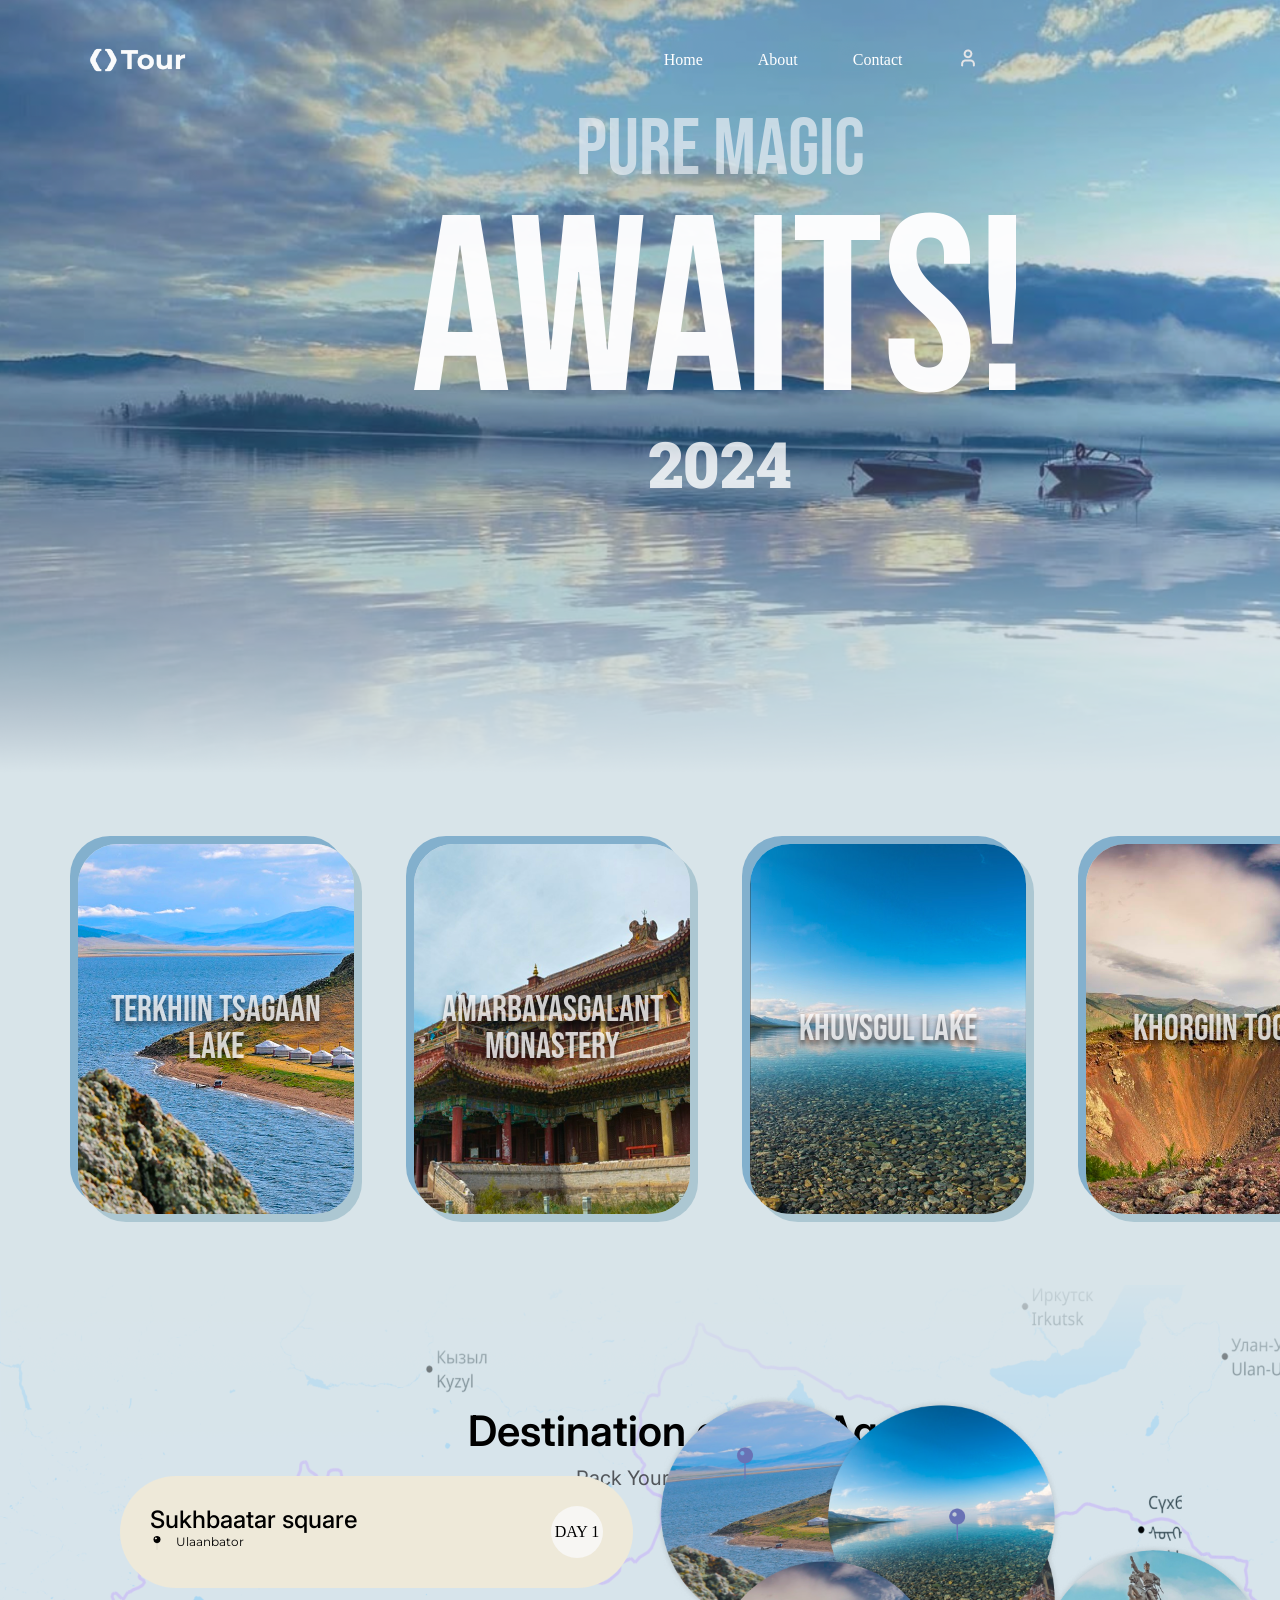
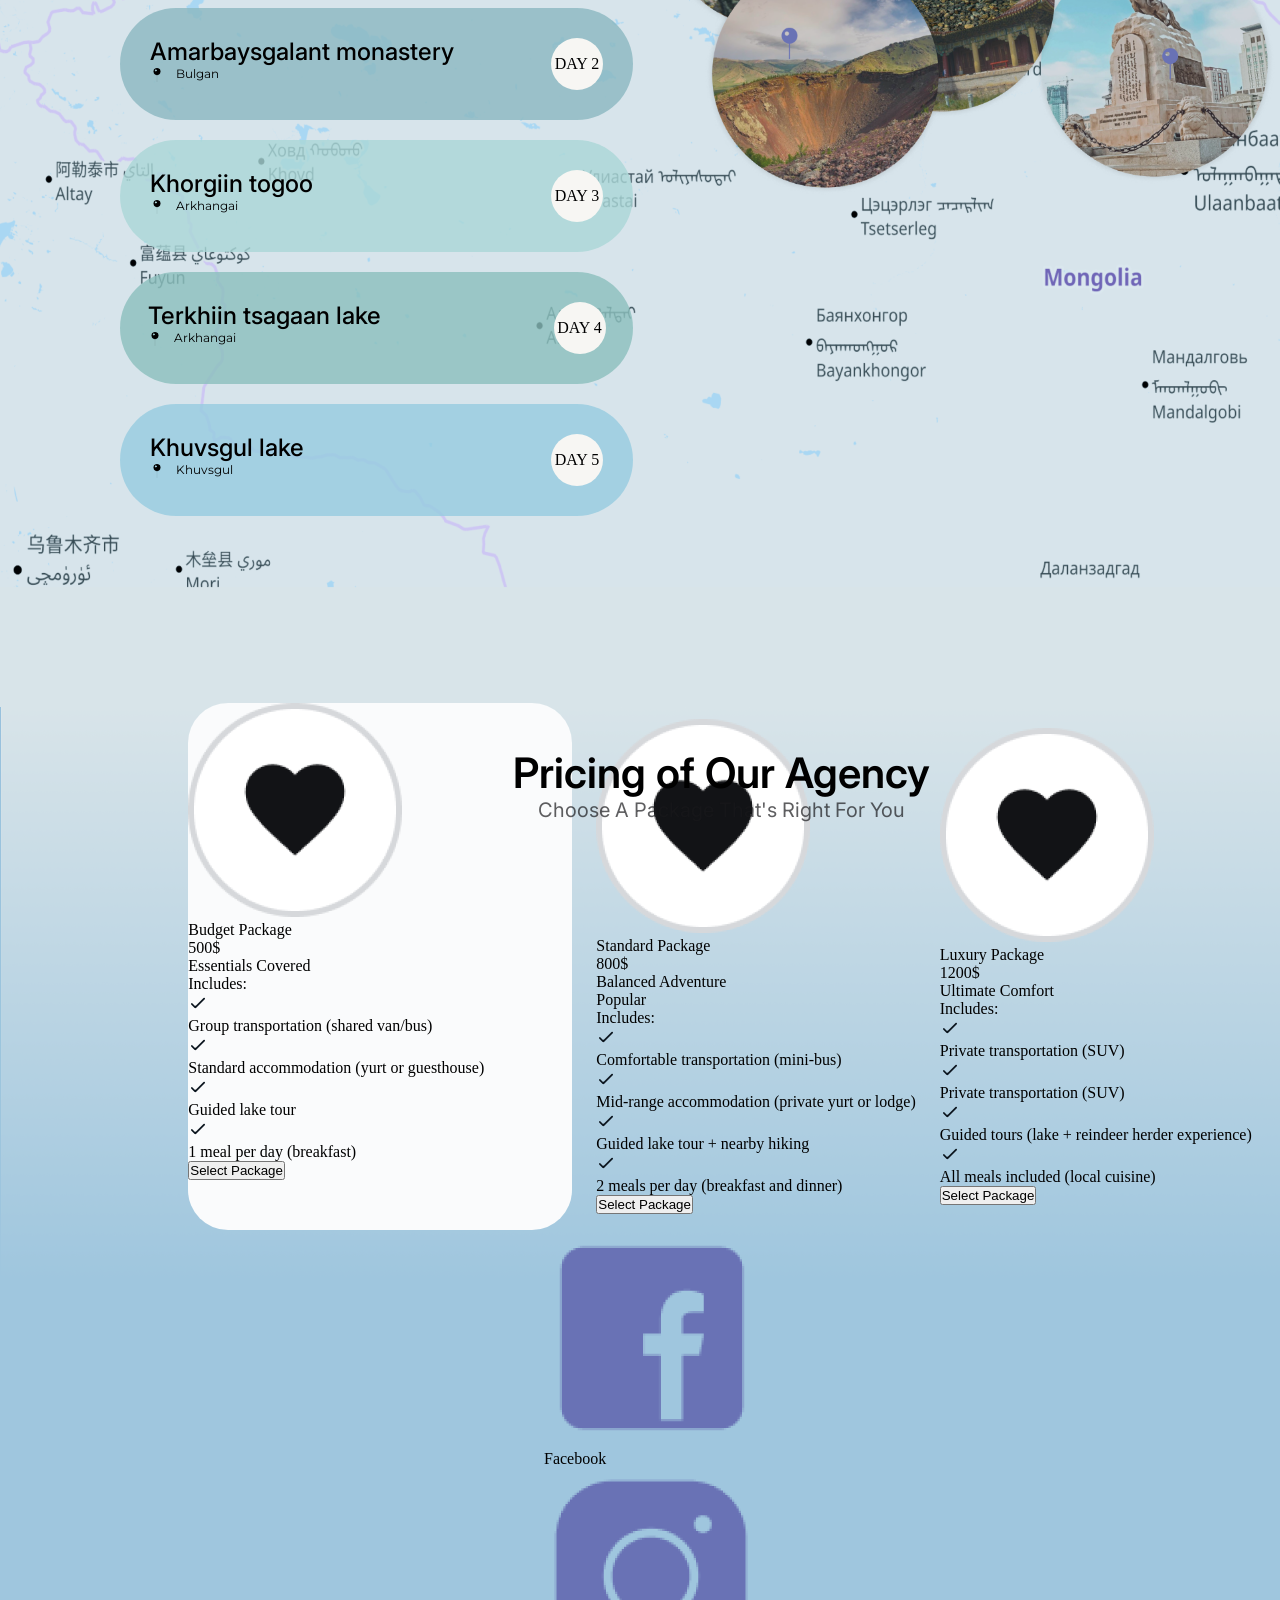
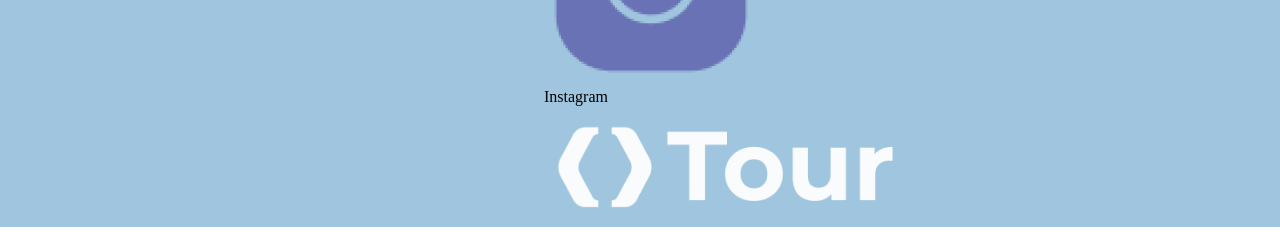
==== index.html @ d8bf77f9 "last" ====
<!doctype html>
<html lang="en">
  <head>
    <meta charset="UTF-8" />
    <meta name="viewport" content="width=device-width, initial-scale=1.0" />
    <title>Pinetour</title>
    <link rel="stylesheet" href="./pinetour.css" />
    <link rel="preconnect" href="https://fonts.googleapis.com">
<link rel="preconnect" href="https://fonts.gstatic.com" crossorigin>
<link href="https://fonts.googleapis.com/css2?family=Bebas+Neue&display=swap" rel="stylesheet">
<link rel="preconnect" href="https://fonts.googleapis.com">
<link rel="preconnect" href="https://fonts.gstatic.com" crossorigin>
<link href="https://fonts.googleapis.com/css2?family=Hanuman:wght@100..900&display=swap" rel="stylesheet">
<link rel="preconnect" href="https://fonts.googleapis.com">
<link rel="preconnect" href="https://fonts.gstatic.com" crossorigin>
<link href="https://fonts.googleapis.com/css2?family=Inter:ital,opsz,wght@0,14..32,100..900;1,14..32,100..900&display=swap" rel="stylesheet">
<link rel="preconnect" href="https://fonts.googleapis.com">
<link rel="preconnect" href="https://fonts.gstatic.com" crossorigin>
<link href="https://fonts.googleapis.com/css2?family=Montserrat:ital,wght@0,100..900;1,100..900&display=swap" rel="stylesheet">
  </head>
  <body>
    <div class="nuur">
      <div class="box">
        <img class="hero-image" src="./logo 1 (1).png"/>
        <div class="menu">
          <p>Home</p>
          <p>About</p>
          <p>Contact</p>
          <p><img src="./user.png" alt="Menu" /></p>
        </div>
        <div class="en">EN </div>
      </div>
      <div class="text">
        <h1 class="magic">PURE MAGIC</h1>
        <h1 class="awaits">AWAITS!</h1>
        <h1 class="year">2024</h1>
      </div>
    </div>
    <section>
    <div class="Location">
      <div class="gazruud">
       <div class="terkh">
        <div class="baijii">TERKHIIN TSAGAAN<br>LAKE</div>
        <div class="har"></div>
       </div>
       <div class="amar">
        <div class="baijii">AMARBAYASGALANT<br>MONASTERY</div>
        <div class="har"></div>
       </div>
       <div class="khuvsgul">
        <div class="baijii">KHUVSGUL LAKE</div>
        <div class="har"></div>
       </div>
       <div class="khorgo">
        <div class="baijii">KHORGIIN TOGOO</div>
        <div class="har"></div>
       </div>
      </div>
    </div>
    </section>
    <section>
      <div class="destination">
        <div class="ug">
          <p class="tom">Destination of Our Agency</p>
          <p class="pack">Pack Your Bags And Get Ready</p>
        </div>
        <div class="buun">
        <div class="days">
          <div class="neg">
            <div class="bair">
              <p class="nern">Sukhbaatar square</p>
              <div class="dood">
                <img class="point" src="./Icon Container 2.png">
                <p class="p">Ulaanbator</p>
              </div>
            </div>
            <div class="udruud">DAY 1</div>
          </div>
          <div class="hoyrr">
            <div class="bair2">
              <p class="nern">Amarbaysgalant monastery</p>
              <div class="dood">
                <img class="point" src="./Icon Container 2.png">
                <p class="p">Bulgan</p>
              </div>
            </div>
            <div class="udruud">DAY 2</div>
          </div>   
          <div class="gurav">
          <div class="bair3">
            <p class="nern">Khorgiin togoo</p>
            <div class="dood">
              <img class="point" src="./Icon Container 2.png">
              <p class="p">Arkhangai</p>
          </div>
          </div>   
          <div class="udruud">DAY 3</div>
         </div>
         <div class="duruv">
          <div class="bair4">
            <p class="nern">Terkhiin tsagaan lake</p>
            <div class="dood">
              <img class="point" src="./Icon Container 2.png">
              <p class="p">Arkhangai</p>
          </div>
          </div>  
          <div class="udruud">DAY 4</div>
         </div>
          <div class="tav">
            <div class="bair5">
              <p class="nern">Khuvsgul lake</p>
              <div class="dood">
                <img class="point" src="./Icon Container 2.png">
                <p class="p">Khuvsgul</p>
              </div>
            </div>
            <div class="udruud">DAY 5</div>
          </div>
        </div>
        <div class="jijken">
          <img class="sukhee" src="./Frame 176.png">
          <img class="gandan" src="./Frame 177.png">
          <img class="togoo" src="./11111.png">
          <img class="tsagaan" src="./Frame 178.png">
          <img class="khuvs" src="./Frame 179.png">
        </div>
      </div>
        </div>
        </div>
    </section>
    <section>
      <div class="footer">
        <div class="pricing">
          <p class="tom">Pricing of Our Agency</p>
          <p class="pack">Choose A Package That's Right For You</p>
        </div>
        <div class="yms">
          <div class="negdh">
            <div class="deedtal">
              <img class="zurh" src="./IconButton 1.png">
              <div class="budget">Budget Package</div>
            </div>
            <div class="doodtal">
              <div class="unebox">
                <div class="dollar">
                  <div class="too">500$</div>
                  <div class="ess">Essentials Covered</div>
                </div>
                <div class="include">
                  <div class="header">Includes:</div>
                  <div class="item1">
                    <img class="check" src="./check.png">
                    <div class="ug1">Group transportation (shared van/bus)</div>
                  </div>
                  <div class="item2">
                    <img class="check" src="./check.png">
                    <div class="ug2">Standard accommodation (yurt or guesthouse)</div>
                  </div>
                  <div class="item1">
                    <img class="check" src="./check.png">
                    <div class="ug3">Guided lake tour</div>
                  </div>
                  <div class="item1">
                    <img class="check" src="./check.png">
                    <div class="ug4">1 meal per day (breakfast)</div>
                  </div>
                </div>
              </div>
              <button class="select">Select Package</button>
            </div>
          </div>
          <div class="hoyrdh">
            <div class="deedtal">
              <img class="zurh" src="./IconButton 1.png">
              <div class="budget">Standard Package</div>
            </div>
              <div class="doodtal">
              <div class="unebox">
                <div class="dollar">
                  <div class="too2">800$</div>
                  <div class="pop">
                  <div class="ess">Balanced Adventure</div>
                  <div class="popular">Popular</div>
                  </div>
                </div>
                <div class="include">
                  <div class="header">Includes:</div>
                  <div class="item1">
                    <img class="check" src="./check.png">
                    <div class="ug1">Comfortable transportation (mini-bus)</div>
                  </div>
                  <div class="item2">
                    <img class="check" src="./check.png">
                    <div class="ug2">Mid-range accommodation (private yurt or lodge)</div>
                  </div>
                  <div class="item1">
                    <img class="check" src="./check.png">
                    <div class="ug3">Guided lake tour + nearby hiking</div>
                  </div>
                  <div class="item1">
                    <img class="check" src="./check.png">
                    <div class="ug4">2 meals per day (breakfast and dinner)</div>
                  </div>
                </div>
              </div>
              <button class="select">Select Package</button>
              </div>
             </div>
          <div class="gurvdh">
              <div class="deedtal">
              <img class="zurh" src="./IconButton 1.png">
              <div class="budget">Luxury Package</div>
            </div>
            <div class="doodtal">
              <div class="unebox">
                <div class="dollar">
                  <div class="too2">1200$</div>
                  <div class="ess">Ultimate Comfort</div>
                </div>
                <div class="include">
                  <div class="header">Includes:</div>
                  <div class="item1">
                    <img class="check" src="./check.png">
                    <div class="ug1">Private transportation (SUV)</div>
                  </div>
                  <div class="item1">
                    <img class="check" src="./check.png">
                    <div class="ug2">Private transportation (SUV)</div>
                  </div>
                  <div class="item2">
                    <img class="check" src="./check.png">
                    <div class="ug3">Guided tours (lake + reindeer herder experience)</div>
                  </div>
                  <div class="item1">
                    <img class="check" src="./check.png">
                    <div class="ug4">All meals included (local cuisine)</div>
                  </div>
                </div>
              </div>
              <button class="select">Select Package</button>
            </div>
          </div>
        </div>
        <div class="footers">
          <div class="foothead">
          <div class="logonuud">
          <div class="fb">
            <img class="fblogo" src="./Facebook Icon.png">
            <div class="facebook">Facebook</div>
          </div>
          <div class="ig">
            <img class="iglogo" src="./Instagram Icon.png">
            <div class="instagram">Instagram</div>
          </div>
          </div>
          <img class="pine" src="./logo 1.png">
          </div>
        </div>
      </div>
    </section>
  </body>
</html>
---- pinetour.css ----
*{
    padding: 0;
    margin: 0;
}

.nuur {
background-image: url("./HeroImage.png") ;
width: 1440px;
height: 773px;
padding: 10px;
background-size: cover;
background-position: center;
background-repeat: no-repeat;
box-sizing: border-box;
}
.box {
height: 100px;
display: flex;
align-items: center;
flex-direction: row;
justify-content: space-between;

}
.en {
width: 50px;
height: 50px;
background-color: rgb(255, 255, 255);
border-radius: 50%;
display: flex;
justify-content: center;
align-items: center;
}
.menu {
    display: flex;
    align-items: center;
    gap: 55px;
    color: white;
}
.hero-image {
    width: 100px;
    height: 34px;
    padding: 2cm;
}
.text {
    display: flex;
    flex-direction: column;
    align-items: center;
    justify-content: center;
  
}
.magic {
    width: 618px;
    height: 80px;
    color: #E8EDF2B8;
    font-size: 80px;
    font-weight: 400;
    font-family: "Bebas Neue", sans-serif;
    line-height: 100%;
    display: flex;
    align-items: center;
    justify-content: center;
}
.awaits {
    width: 618px;
    height: 250px;
    color: #FDFDFEFA;
    font-size: 250px;
    font-weight: 400;
    font-family: "Bebas Neue", sans-serif;
    line-height: 100%;
    display: flex;
    align-items: center;
    justify-content: center;
}
.year {
    width: 144px;
    height: 64px;
    color: #FFFFFFCC;
    font-size: 64px;
    font-weight: 900;
    line-height: 100%;
    display: flex;
    align-items: center;
    justify-content: center;
    font-family: "Hanuman", serif;
}
.Location {
    background-image: url(./Location\ image.png);
    background-size: cover;
    background-position: center;
    background-repeat: no-repeat;
    width: 1440px;
    height: 512px;
    display: flex;
    align-items: center;
    justify-content: space-between;
    justify-content: center;
    flex-direction: row;
    align-items: center;
    box-sizing: border-box;
    padding: 0px 100px ;
}
.gazruud {
    display: flex;
    align-items: center;
    justify-content: space-between;
    flex-direction: row;
    align-items: center;
    gap: 60px;
}
.terkh {
background-image: url(./1.png);
background-size: cover;
background-position: center;
background-repeat: no-repeat;
width: 276px;
height: 370px;
color: #FDFDFECC;
font-size: 37px;
font-family: "Bebas Neue", sans-serif;
font-weight: 400;
line-height: 100%;
display: flex;
align-items: center;
justify-content: center;
text-align: center;
border-radius: 40px;
box-shadow: 8px 8px 0px rgba(41, 114, 139, 0.25), -8px -8px 0px rgba(31, 114, 170, 0.46);
text-shadow: 0px 4px 4.9px rgba(0, 0, 0, 0.65)
}

.amar {
    background-image: url(./2.png);
    background-size: cover;
    background-position: center;
    background-repeat: no-repeat;
    width: 276px;
    height: 370px;
    color: #FDFDFECC;
    font-size: 37px;
    font-family: "Bebas Neue", sans-serif;
    font-weight: 400;
    line-height: 100%;
    display: flex;
    align-items: center;
    justify-content: center;
    text-align: center;
    border-radius: 40px;
    box-shadow: 8px 8px 0px rgba(41, 114, 139, 0.25), -8px -8px 0px rgba(31, 114, 170, 0.46);
    text-shadow: 0px 4px 4.9px rgba(0, 0, 0, 0.65)
}
.khuvsgul {
    background-image: url(./3.png);
    background-size: cover;
    background-position: center;
    background-repeat: no-repeat;
    width: 276px;
    height: 370px;
    color: #FDFDFECC;
    font-size: 37px;
    font-family: "Bebas Neue", sans-serif;
    font-weight: 400;
    line-height: 100%;
    display: flex;
    align-items: center;
    justify-content: center;
    text-align: center;
    border-radius: 40px;
    box-shadow: 8px 8px 0px rgba(41, 114, 139, 0.25), -8px -8px 0px rgba(31, 114, 170, 0.46);
    text-shadow: 0px 4px 4.9px rgba(0, 0, 0, 0.65)
}
.khorgo {
    background-image: url(./4.png);
    background-size: cover;
    background-position: center;
    background-repeat: no-repeat;
    width: 276px;
    height: 370px;
    color: #FDFDFECC;
    font-size: 37px;
    font-family: "Bebas Neue", sans-serif;
    font-weight: 400;
    line-height: 100%;
    display: flex;
    align-items: center;
    justify-content: center;
    text-align: center;
    border-radius: 40px;
    box-shadow: 8px 8px 0px rgba(41, 114, 139, 0.25), -8px -8px 0px rgba(31, 114, 170, 0.46);
    text-shadow: 0px 4px 4.9px rgba(0, 0, 0, 0.65)
}

.destination {
    background-image: url(./Roadmap\ image.png);
    width: 1440px;
    height: 1022px;
    background-size: cover;
    background-position: center;
    background-repeat: no-repeat;
    display: flex;
    flex-direction: column;
    gap: 59px;
    justify-content: center;
    align-items: center;
    position: relative;
}
.ug {
    width: 1440px;
    height: 85px;
    position: absolute;
    top: 120px;
    left: -1px;
    gap: 10px;
    display: flex;
    flex-direction: column;
    justify-content: center;
    align-items: center;
}
.tom {
    width: 1442px;
    height: 51px;
    font-size: 42px;
    line-height: 100%;
    font-family: "Inter", sans-serif;
    display: flex;
    flex-direction: column;
    align-items: center;
    justify-content: center;
    font-weight: 600;
}
.pack {
    width: 1442px;
    height: 24px;
    color: #18181BB2;
    font-size: 20px;
    line-height: 100%;
    font-family: "Inter", sans-serif;
    display: flex;
    flex-direction: column;
    align-items: center;
    justify-content: center;
}
.buun {
    width: 1200px;
    height: 640px;
    display: flex;
    gap: 40px;
    flex-direction: row;
    position: relative;
    top: 0px;
    justify-content: center;
}
.days {
    width: 513px;
    height: 640px;
    display: flex;
    flex-direction: column;
    align-items: center;
    justify-content: center;
    gap: 20px;
}
.neg {
    width: 513px;
    height: 112px;
    border-radius: 120px;
    background-color: #EEE9D9;
    display: flex;
    flex-direction: row;
    gap: 184px;
    align-items: center;
    justify-content: center;
}
.bair {
   width: 217px;
   height: 48px;
   display: flex;
   flex-direction: column;
   gap: 4px;
}
.dood {
    width: 94px;
    height: 15px;
    display: flex;
    gap: 12px;
    display: flex;
    justify-content: center;
    align-content: center;
}
.point {
    width: 14px;
    height: 14px;
    border-radius: 50%;
}
.udruud {
    width: 52px;
    height: 52px;
    border-radius: 50%;
    background-color: #F7F6F3;
    display: flex;
    justify-content: center;
    align-items: center;
}
.bair2 {
    width: 316px;
    height: 48px;
    display: flex;
    flex-direction: column;
    gap: 4px;
}
.hoyrr {
    width: 513px;
    height: 112px;
    border-radius: 120px;
    background-color: #8BB8C1CC;
    display: flex;
    flex-direction: row;
    gap: 85px;
    align-items: center;
    justify-content: center;
}
.bair3 {
    width: 169px;
    height: 48px;
    display: flex;
    flex-direction: column;
    gap: 4px;
}
.gurav {
    width: 513px;
    height: 112px;
    border-radius: 120px;
    background-color: #AAD8D7CC;
    display: flex;
    flex-direction: row;
    gap: 232px;
    align-items: center;
    justify-content: center;
}
.duruv {
    width: 513px;
    height: 112px;
    border-radius: 120px;
    background-color: #8BC0BDCC;
    display: flex;
    flex-direction: row;
    gap: 158px;
    align-items: center;
    justify-content: center;
}
.bair4 {
    width: 248px;
    height: 48px;
    display: flex;
    flex-direction: column;
    gap: 4px;
}
.tav {
    width: 513px;
    height: 112px;
    border-radius: 120px;
    background-color: #97CCE0CC;
    display: flex;
    flex-direction: row;
    gap: 241px;
    align-items: center;
    justify-content: center;
}
.bair5 {
    width: 160px;
    height: 48px;
    display: flex;
    flex-direction: column;
    gap: 4px;
}
.jijken {
    width: 647px;
    height: 640px;
    border-radius: 30px;
    flex-shrink: 0;
    position: relative;
}
.nern {
    font-family: "Inter", sans-serif;
    font-size: 24px;
    font-weight: 500;
    line-height: 100%;
}   
.p {
    font-family: "Montserrat", sans-serif;
    width: 68px;
    height: 15px;
    font-size: 12px;
    font-weight: 400;
    line-height: 100%;
}
.sukhee {
    width: 245.34106990927424px;
    height: 245px;
    position: absolute; z-index: 1;
    top: 65px;
    left: 359px;
    motion-rotation: 5 deg;
}
.gandan {
    width: 245.34106990927424px;
    height: 245px;
    position: absolute; z-index: 2;
    top: -0px;
    left: 146px;
    motion-rotation: 5 deg;
}
.togoo {
    width: 245.34106990927424px;
    height: 245px;
    position: absolute; z-index: 3;
    top: 76px;
    left: 30px;
    motion-rotation: 5 deg;
}
.tsagaan {
    width: 245.34106990927424px;
    height: 245px;
    position: absolute; z-index: 2;
    top: -84px;
    left: -21px;
    motion-rotation: 5 deg;
}
.khuvs {
    width: 245.34106990927424px;
    height: 245px;
    position: absolute; z-index: 2;
    top: -80px;
    left: 146px;
    motion-rotation: 5 deg;
}
.footer {
    background-image: url(./Price&Footer\ image.png);
    width: 1440px;
    height: 1120px;
    background-size: cover;
    background-position: center;
    background-repeat: no-repeat;
    display: flex;
    flex-direction: column;
    justify-content: center;
    align-items: center;
    position: relative;
}   
.pricing {
    width: 1440px;
    height: 85px;
    position: absolute;
    top: 40px;
    gap: 10px;
}
.yms {
    width: 1200px;
    height: 527px;
    display: flex;
    flex-direction: row;
    justify-content: center;
    align-items: center;
    gap: 24px;
}
.negdh {
    width: 384px;
    height: 527px;
    border-radius: 40px;
    background-color: #FAFBFC;
}
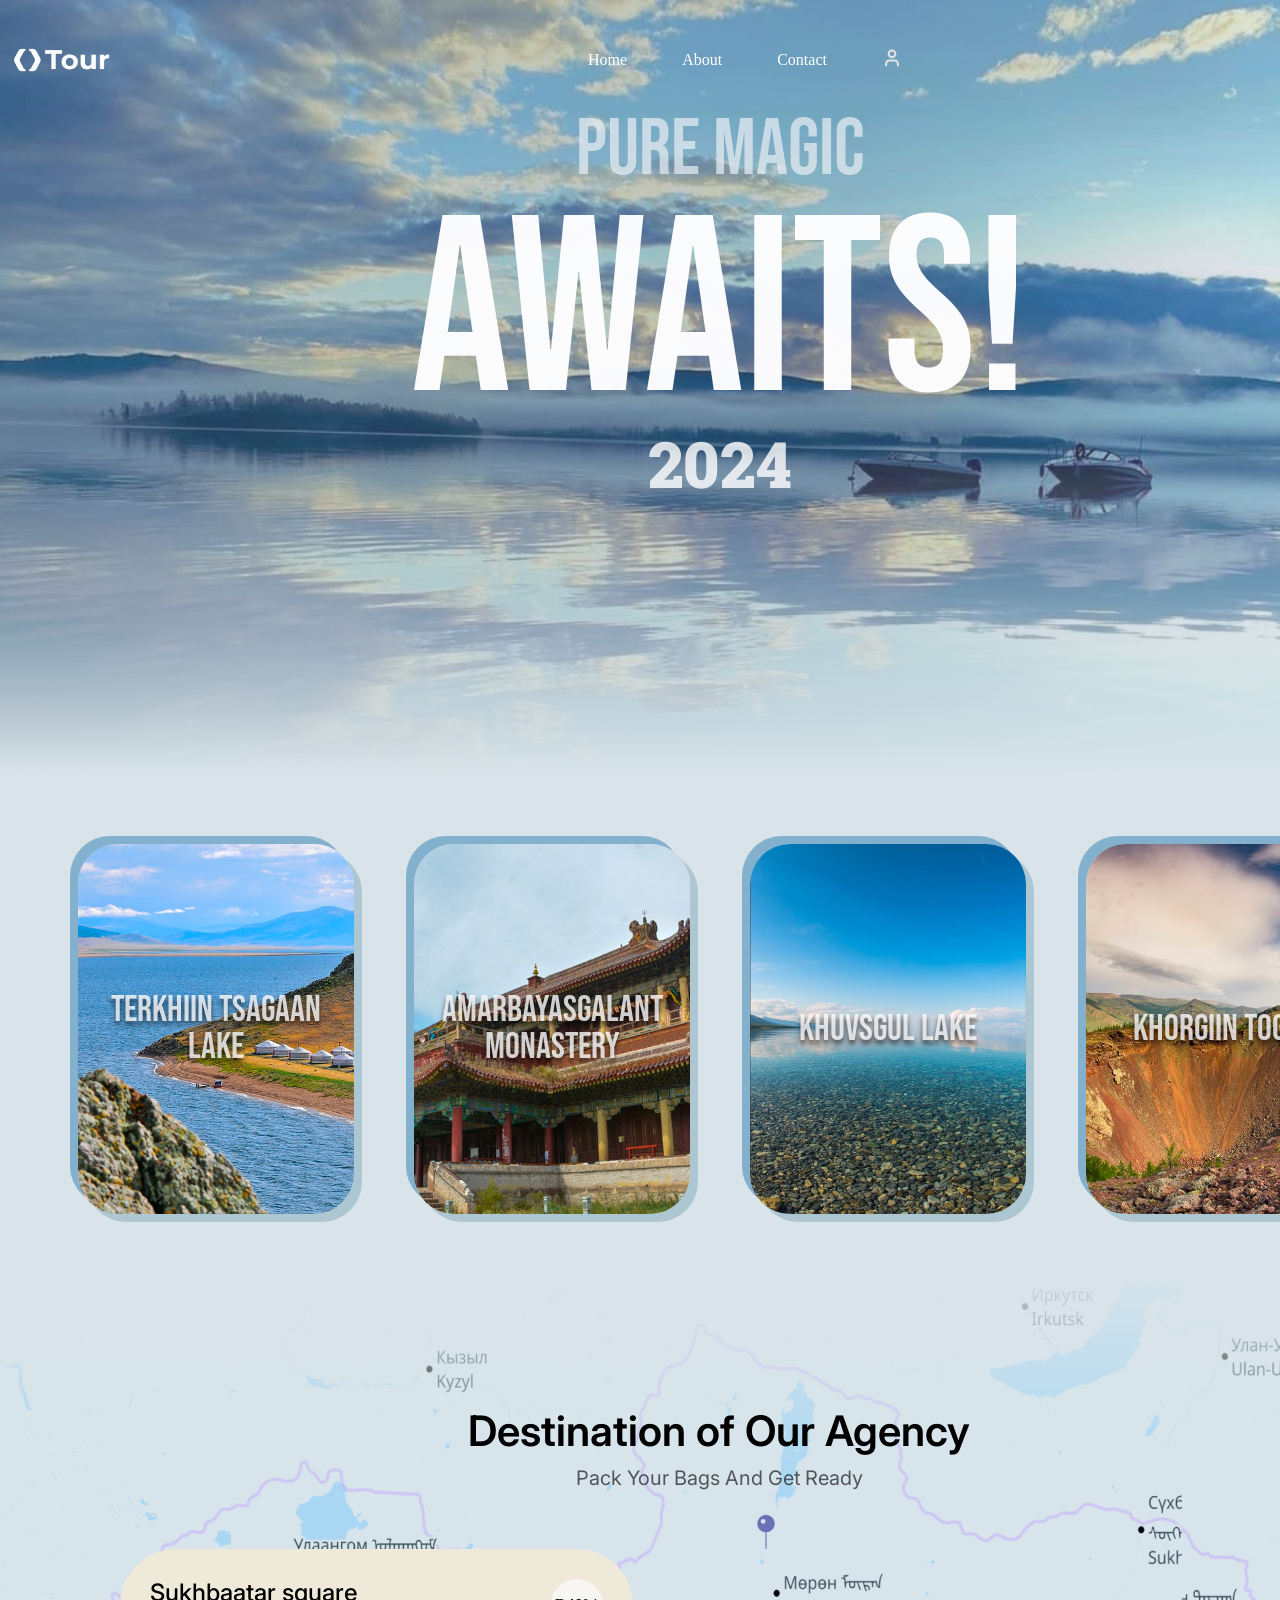
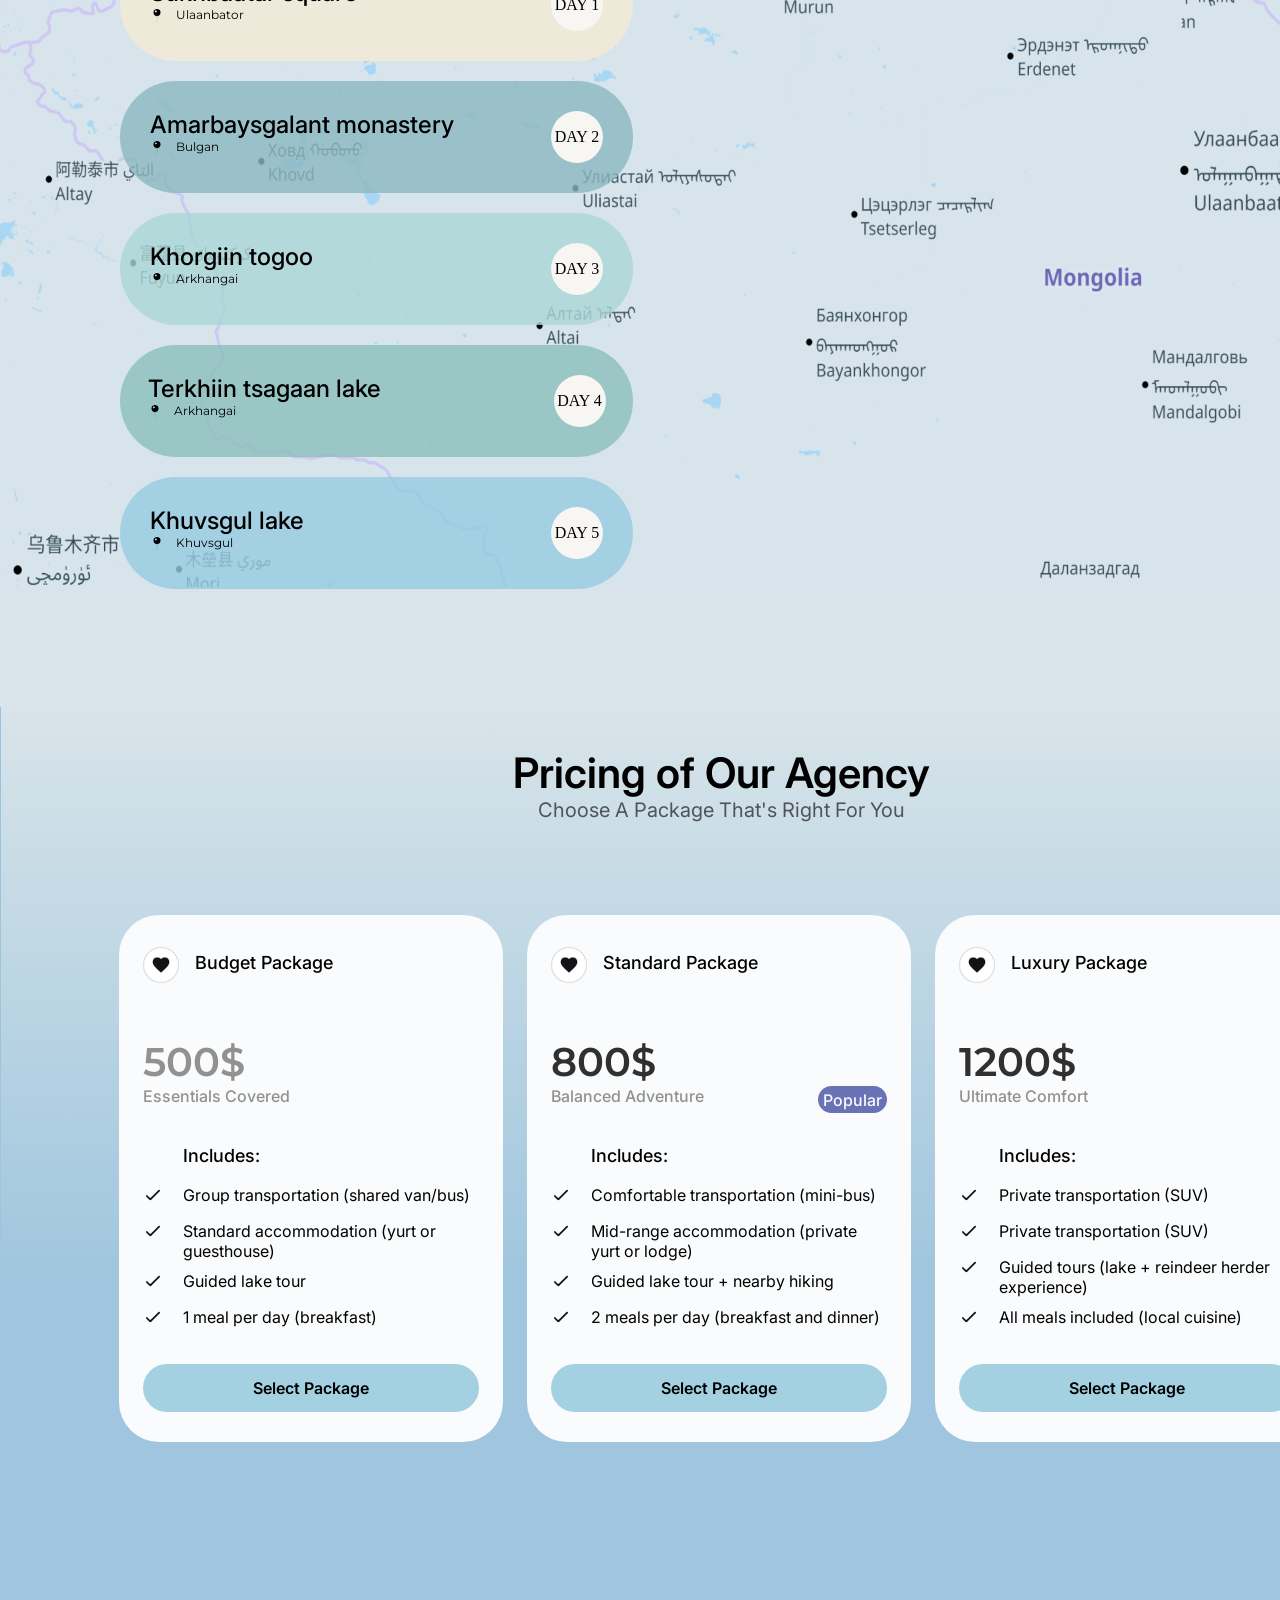
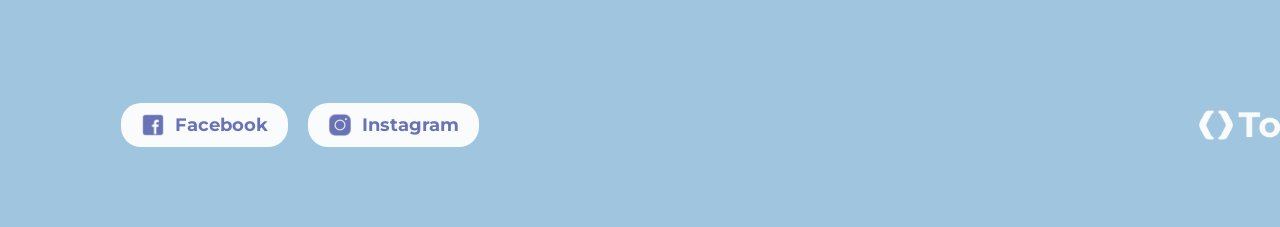
==== commit a9c4b6b1: "last" ====
--- a/index.html
+++ b/index.html
@@ -4,7 +4,7 @@
     <meta charset="UTF-8" />
     <meta name="viewport" content="width=device-width, initial-scale=1.0" />
     <title>Pinetour</title>
-    <link rel="stylesheet" href="./pinetour.css" />
+    <link rel="stylesheet" href="./index.css" />
     <link rel="preconnect" href="https://fonts.googleapis.com">
 <link rel="preconnect" href="https://fonts.gstatic.com" crossorigin>
 <link href="https://fonts.googleapis.com/css2?family=Bebas+Neue&display=swap" rel="stylesheet">
--- a/index.css
+++ b/index.css
@@ -0,0 +1,822 @@
+*{
+    padding: 0;
+    margin: 0;
+    box-sizing: border-box;
+}
+
+.nuur {
+background-image: url("./HeroImage.png") ;
+width: 1440px;
+height: 773px;
+padding: 10px;
+background-size: cover;
+background-position: center;
+background-repeat: no-repeat;
+box-sizing: border-box;
+}
+.box {
+height: 100px;
+display: flex;
+align-items: center;
+flex-direction: row;
+justify-content: space-between;
+
+
+}
+.en {
+width: 50px;
+height: 50px;
+background-color: rgb(255, 255, 255);
+border-radius: 50%;
+display: flex;
+justify-content: center;
+align-items: center;
+}
+.menu {
+    display: flex;
+    align-items: center;
+    gap: 55px;
+    color: white;
+}
+.hero-image {
+    width: 100px;
+    height: 34px;
+}
+.text {
+    display: flex;
+    flex-direction: column;
+    align-items: center;
+    justify-content: center;
+}
+.magic {
+    width: 618px;
+    height: 80px;
+    color: #E8EDF2B8;
+    font-size: 80px;
+    font-weight: 400;
+    font-family: "Bebas Neue", sans-serif;
+    line-height: 100%;
+    display: flex;
+    align-items: center;
+    justify-content: center;
+}
+.awaits {
+    width: 618px;
+    height: 250px;
+    color: #FDFDFEFA;
+    font-size: 250px;
+    font-weight: 400;
+    font-family: "Bebas Neue", sans-serif;
+    line-height: 100%;
+    display: flex;
+    align-items: center;
+    justify-content: center;
+}
+.year {
+    width: 144px;
+    height: 64px;
+    color: #FFFFFFCC;
+    font-size: 64px;
+    font-weight: 900;
+    line-height: 100%;
+    display: flex;
+    align-items: center;
+    justify-content: center;
+    font-family: "Hanuman", serif;
+}
+.Location {
+    background-image: url(./Location\ image.png);
+    background-size: cover;
+    background-position: center;
+    background-repeat: no-repeat;
+    width: 1440px;
+    height: 512px;
+    display: flex;
+    align-items: center;
+    justify-content: space-between;
+    justify-content: center;
+    flex-direction: row;
+    align-items: center;
+    box-sizing: border-box;
+    padding: 0px 100px ;
+}
+.gazruud {
+    display: flex;
+    align-items: center;
+    justify-content: space-between;
+    flex-direction: row;
+    align-items: center;
+    gap: 60px;
+}
+.terkh {
+background-image: url(./1.png);
+background-size: cover;
+background-position: center;
+background-repeat: no-repeat;
+width: 276px;
+height: 370px;
+color: #FDFDFECC;
+font-size: 37px;
+font-family: "Bebas Neue", sans-serif;
+font-weight: 400;
+line-height: 100%;
+display: flex;
+align-items: center;
+justify-content: center;
+text-align: center;
+border-radius: 40px;
+box-shadow: 8px 8px 0px rgba(41, 114, 139, 0.25), -8px -8px 0px rgba(31, 114, 170, 0.46);
+text-shadow: 0px 4px 4.9px rgba(0, 0, 0, 0.65);
+position: relative;
+}
+.har {
+    background-color: black;
+    width: 276px;
+    height: 370px;
+    display: flex;
+    border-radius: 40px;
+    opacity: 0;
+    position: relative;
+    z-index: -19;
+    
+}
+.baijii {
+    position: absolute;
+    top: 0;
+    left: 0;
+    z-index: 10;
+    width: 276px;
+    height: 370px;
+    top: 0;
+    left: 0;
+    display: flex;
+    justify-content: center;
+    align-items: center;
+}
+.terkh:hover .har{
+   opacity: 0.38;
+   position: absolute;
+   z-index: 5;
+   transition: opacity 0.5s;
+}
+
+.amar {
+    background-image: url(./2.png);
+    background-size: cover;
+    background-position: center;
+    background-repeat: no-repeat;
+    width: 276px;
+    height: 370px;
+    color: #FDFDFECC;
+    font-size: 37px;
+    font-family: "Bebas Neue", sans-serif;
+    font-weight: 400;
+    line-height: 100%;
+    display: flex;
+    align-items: center;
+    justify-content: center;
+    text-align: center;
+    border-radius: 40px;
+    box-shadow: 8px 8px 0px rgba(41, 114, 139, 0.25), -8px -8px 0px rgba(31, 114, 170, 0.46);
+    text-shadow: 0px 4px 4.9px rgba(0, 0, 0, 0.65);
+    position: relative;
+}
+.amar:hover .har{
+    opacity: 0.38;
+   position: absolute;
+   z-index: 5;
+   transition: opacity 0.5s;
+}
+.khuvsgul {
+    background-image: url(./3.png);
+    background-size: cover;
+    background-position: center;
+    background-repeat: no-repeat;
+    width: 276px;
+    height: 370px;
+    color: #FDFDFECC;
+    font-size: 37px;
+    font-family: "Bebas Neue", sans-serif;
+    font-weight: 400;
+    line-height: 100%;
+    display: flex;
+    align-items: center;
+    justify-content: center;
+    text-align: center;
+    border-radius: 40px;
+    box-shadow: 8px 8px 0px rgba(41, 114, 139, 0.25), -8px -8px 0px rgba(31, 114, 170, 0.46);
+    text-shadow: 0px 4px 4.9px rgba(0, 0, 0, 0.65);
+    position: relative;
+}
+.khuvsgul:hover .har{
+    opacity: 0.38;
+    position: absolute;
+    z-index: 5;
+    transition: opacity 0.5s;
+}
+.khorgo {
+    background-image: url(./4.png);
+    background-size: cover;
+    background-position: center;
+    background-repeat: no-repeat;
+    width: 276px;
+    height: 370px;
+    color: #FDFDFECC;
+    font-size: 37px;
+    font-family: "Bebas Neue", sans-serif;
+    font-weight: 400;
+    line-height: 100%;
+    display: flex;
+    align-items: center;
+    justify-content: center;
+    text-align: center;
+    border-radius: 40px;
+    box-shadow: 8px 8px 0px rgba(41, 114, 139, 0.25), -8px -8px 0px rgba(31, 114, 170, 0.46);
+    text-shadow: 0px 4px 4.9px rgba(0, 0, 0, 0.65);
+    position: relative;
+}
+.khorgo:hover .har{
+    opacity: 0.38;
+    position: absolute;
+    z-index: 5;
+    transition: opacity 0.5s;
+}
+.destination {
+    background-image: url(./Roadmap\ image.png);
+    width: 1440px;
+    height: 1022px;
+    background-size: cover;
+    background-position: center;
+    background-repeat: no-repeat;
+    display: flex;
+    flex-direction: column;
+    gap: 59px;
+    justify-content: center;
+    align-items: center;
+    position: relative;
+}
+.ug {
+    width: 1440px;
+    height: 85px;
+    position: absolute;
+    top: 120px;
+    left: -1px;
+    gap: 10px;
+    display: flex;
+    flex-direction: column;
+    justify-content: center;
+    align-items: center;
+}
+.tom {
+    width: 1442px;
+    height: 51px;
+    font-size: 42px;
+    line-height: 100%;
+    font-family: "Inter", sans-serif;
+    display: flex;
+    flex-direction: column;
+    align-items: center;
+    justify-content: center;
+    font-weight: 600;
+}
+.pack {
+    width: 1442px;
+    height: 24px;
+    color: #18181BB2;
+    font-size: 20px;
+    line-height: 100%;
+    font-family: "Inter", sans-serif;
+    display: flex;
+    flex-direction: column;
+    align-items: center;
+    justify-content: center;
+}
+.buun {
+    width: 1200px;
+    height: 640px;
+    display: flex;
+    gap: 40px;
+    flex-direction: row;
+    position: absolute;
+    top: 264px;
+    left: 120px;
+    justify-content: center;
+}
+.days {
+    width: 513px;
+    height: 640px;
+    display: flex;
+    flex-direction: column;
+    align-items: center;
+    justify-content: center;
+    gap: 20px;
+}
+.neg {
+    width: 513px;
+    height: 112px;
+    border-radius: 120px;
+    background-color: #EEE9D9;
+    display: flex;
+    flex-direction: row;
+    gap: 184px;
+    align-items: center;
+    justify-content: center;
+}
+.bair {
+   width: 217px;
+   height: 48px;
+   display: flex;
+   flex-direction: column;
+   gap: 4px;
+}
+.dood {
+    width: 94px;
+    height: 15px;
+    display: flex;
+    gap: 12px;
+    display: flex;
+    justify-content: center;
+    align-content: center;
+}
+.point {
+    width: 14px;
+    height: 14px;
+    border-radius: 50%;
+}
+.udruud {
+    width: 52px;
+    height: 52px;
+    border-radius: 50%;
+    background-color: #F7F6F3;
+    display: flex;
+    justify-content: center;
+    align-items: center;
+}
+.bair2 {
+    width: 316px;
+    height: 48px;
+    display: flex;
+    flex-direction: column;
+    gap: 4px;
+}
+.hoyrr {
+    width: 513px;
+    height: 112px;
+    border-radius: 120px;
+    background-color: #8BB8C1CC;
+    display: flex;
+    flex-direction: row;
+    gap: 85px;
+    align-items: center;
+    justify-content: center;
+}
+.bair3 {
+    width: 169px;
+    height: 48px;
+    display: flex;
+    flex-direction: column;
+    gap: 4px;
+}
+.gurav {
+    width: 513px;
+    height: 112px;
+    border-radius: 120px;
+    background-color: #AAD8D7CC;
+    display: flex;
+    flex-direction: row;
+    gap: 232px;
+    align-items: center;
+    justify-content: center;
+}
+.duruv {
+    width: 513px;
+    height: 112px;
+    border-radius: 120px;
+    background-color: #8BC0BDCC;
+    display: flex;
+    flex-direction: row;
+    gap: 158px;
+    align-items: center;
+    justify-content: center;
+}
+.bair4 {
+    width: 248px;
+    height: 48px;
+    display: flex;
+    flex-direction: column;
+    gap: 4px;
+}
+.tav {
+    width: 513px;
+    height: 112px;
+    border-radius: 120px;
+    background-color: #97CCE0CC;
+    display: flex;
+    flex-direction: row;
+    gap: 241px;
+    align-items: center;
+    justify-content: center;
+}
+.bair5 {
+    width: 160px;
+    height: 48px;
+    display: flex;
+    flex-direction: column;
+    gap: 4px;
+}
+.jijken {
+    width: 647px;
+    height: 640px;
+    border-radius: 30px;
+    flex-shrink: 0;
+    position: relative;
+}
+.nern {
+    font-family: "Inter", sans-serif;
+    font-size: 24px;
+    font-weight: 500;
+    line-height: 100%;
+}   
+.p {
+    font-family: "Montserrat", sans-serif;
+    width: 68px;
+    height: 15px;
+    font-size: 12px;
+    font-weight: 400;
+    line-height: 100%;
+}
+.sukhee {
+    width: 245.34106990927424px;
+    height: 245px;
+    position: absolute; z-index: 1;
+    top: 65px;
+    left: 359px;
+    motion-rotation: 5 deg;
+    opacity: 0;
+}
+.gandan {
+    width: 245.34106990927424px;
+    height: 245px;
+    position: absolute; z-index: 2;
+    top: -0px;
+    left: 146px;
+    motion-rotation: 5 deg;
+    opacity: 0;
+}
+.togoo {
+    width: 245.34106990927424px;
+    height: 245px;
+    position: absolute; z-index: 3;
+    top: 76px;
+    left: 30px;
+    motion-rotation: 5 deg;
+    opacity: 0;
+}
+.tsagaan {
+    width: 245.34106990927424px;
+    height: 245px;
+    position: absolute; z-index: 2;
+    top: -84px;
+    left: -21px;
+    motion-rotation: 5 deg;
+    opacity: 0;
+}
+.khuvs {
+    width: 245.34106990927424px;
+    height: 245px;
+    position: absolute; z-index: 2;
+    top: -80px;
+    left: 146px;
+    motion-rotation: 5 deg;
+    opacity: 0;
+}
+.footer {
+    background-image: url(./Price&Footer\ image.png);
+    width: 1440px;
+    height: 1120px;
+    background-size: cover;
+    background-position: center;
+    background-repeat: no-repeat;
+    display: flex;
+    flex-direction: column;
+    justify-content: center;
+    align-items: center;
+    position: relative;
+}   
+.pricing {
+    width: 1440px;
+    height: 85px;
+    position: absolute;
+    top: 40px;
+    gap: 25px;
+}
+.yms {
+    width: 1200px;
+    height: 527px;
+    display: flex;
+    flex-direction: row;
+    justify-content: center;
+    align-items: center;
+    gap: 24px;
+    position: absolute;
+    top: 208px;
+    left: 119px;
+}
+.negdh {
+    width: 384px;
+    height: 527px;
+    border-radius: 40px;
+    background-color: #FAFBFC;
+    display: flex;
+    flex-direction: column;
+    align-items: center;
+}
+.negdh:hover {
+    box-shadow: 8px 8px 2px #303030;
+}
+.deedtal {
+    width: 384px;
+    height: 92px;
+    display: flex;
+    flex-direction: row;
+    align-items: center;
+    gap: 16px;
+    position: relative;
+}
+.zurh {
+    width: 36px;
+    height: 36px;
+    position: absolute;
+    top: 32px;
+    left: 24px;
+}
+.budget {
+    width: 158px;
+    height: 22px;
+    font-family: "Inter", sans-serif;
+    font-weight: 500;
+    font-size: 18px;
+    line-height: 100%;
+    letter-spacing: 0%;
+    position: absolute;
+    top: 39px;
+    left: 76px;
+}
+.neg:hover {
+    border: 4px solid white;
+}
+.hoyrr:hover {
+    border: 4px solid white;
+}
+.gurav:hover {
+    border: 4px solid white;
+}
+.duruv:hover {
+    border: 4px solid white;
+}
+.tav:hover {
+    border: 4px solid white;
+}
+.buun:has(.neg:hover) .sukhee{
+    opacity: 1;
+    transition: opacity 0.5s;
+    border: 4px;
+    border-color: #FFFFFF;
+}
+.buun:has(.hoyrr:hover) .gandan{
+    opacity: 1;
+    transition: opacity 0.5s;
+    border: 4px;
+    border-color: #FFFFFF;
+}
+.buun:has(.gurav:hover) .togoo{
+    opacity: 1;
+    transition: opacity 0.5s;
+    border: 4px;
+    border-color: #FFFFFF;
+}
+.buun:has(.duruv:hover) .tsagaan{
+    opacity: 1;
+    transition: opacity 0.5s;
+    border: 4px;
+    border-color: #FFFFFF;
+}
+.buun:has(.tav:hover) .khuvs{
+    opacity: 1;
+    transition: opacity 0.5s;
+    border: 4px;
+    border-color: #FFFFFF;
+}
+
+.doodtal {
+    width: 384px;
+    height: 435px;
+    display: flex;
+    flex-direction: column;
+    align-items: center;
+    justify-content: center;
+    gap: 37px;
+}
+.unebox {
+    display: flex;
+    flex-direction: column;
+    align-items: center;
+    justify-content: center;
+    gap: 32px;
+}
+.dollar {
+    width: 336px;
+    height: 78px;
+    gap: 10px;
+}
+.too {
+    width: 336px;
+    height: 49px;
+    color: #919191;
+    font-family: "Montserrat", sans-serif;
+    font-weight: 600;
+    font-size: 40px;
+
+}
+.ess {
+    color: #919191;
+    width: 336px;
+    height: 19px;
+    font-family: "Inter", sans-serif;
+    font-weight: 500;
+    font-size: 16px;
+}
+.include {
+    width: 336px;
+    height: 180px;
+    gap: 16px;
+    display: flex;
+    flex-direction: column;
+    justify-content: center;
+    align-items: center;
+}
+.header {
+    width: 256px;
+    height: 22px;
+    font-family: "Inter", sans-serif;
+    font-weight: 500;
+    font-size: 18px;
+    line-height: 100%;
+}
+.item1 {
+    width: 336px;
+    height: 20px;
+    display: flex;
+    flex-direction: row;
+    gap: 20px;
+    font-family: "Inter", sans-serif;
+}
+.item2 {
+    width: 336px;
+    height: 34px;
+    display: flex;
+    flex-direction: row;
+    gap: 20px;
+    font-family: "Inter", sans-serif;
+}
+.check {
+    width: 20px;
+    height: 20px;
+}
+.select {
+    width: 336px;
+    height: 48px;
+    background-color: #A4D1E2;
+    border-radius: 50px;
+    font-family: "Inter", sans-serif;
+    border: #A4D1E2;
+    font-weight: 600;
+    font-size: 16px;
+    line-height: 20px;
+}
+.select:hover {
+    border: 3px solid black;
+}
+.too2 {
+    width: 336px;
+    height: 49px;
+    color: #303030;
+    font-family: "Montserrat", sans-serif;
+    font-weight: 600;
+    font-size: 40px;
+}
+.pop {
+    width: 336px;
+    height: 27px;
+    gap: 10px;
+    display: flex;
+    flex-direction: row;
+}
+.popular {
+    width: 91px;
+    height: 27px;
+    background-color: #6972B5;
+    display: flex;
+    justify-content: center;
+    align-items: center;
+    color: #FAFBFC;
+    border-radius: 40px;
+    font-family: "Inter", sans-serif;
+    font-size: 16px;
+    font-weight: 500;
+    line-height: 100%;
+}
+.hoyrdh {
+    width: 384px;
+    height: 527px;
+    border-radius: 40px;
+    background-color: #FAFBFC;
+    display: flex;
+    flex-direction: column;
+    align-items: center;
+    justify-content: center;
+}
+.hoyrdh:hover {
+    box-shadow: 8px 8px 1px #303030;
+}
+.gurvdh {
+    width: 384px;
+    height: 527px;
+    border-radius: 40px;
+    background-color: #FAFBFC;
+    display: flex;
+    flex-direction: column;
+    align-items: center;
+    justify-content: center;
+}
+.gurvdh:hover {
+    box-shadow: 8px 8px 1px #303030;
+}
+.footers {
+    width: 1440px;
+    height: 204px;
+    gap: 10px;
+    display: flex;
+    justify-content: center;
+    align-items: center;
+    position: absolute;
+    top: 916px;
+    left: 1px;
+}
+.foothead {
+    width: 1200px;
+    height: 44px;
+    display: flex;
+    flex-direction: row;
+    justify-content: space-between;
+}
+.logonuud {
+    width: 358px;
+    height: 44px;
+    gap: 20px;
+    display: flex;
+
+}
+.fb {
+    width: 167px;
+    height: 44px;
+    background-color: #FAFBFC;
+    gap: 10px;
+    display: flex;
+    flex-direction: row;
+    justify-content: center;
+    align-items: center;
+    border-radius: 20px;
+}
+.fblogo {
+    width: 24px;
+    height: 24px;
+}
+.facebook {
+    color: #6972B5;
+    font-family: "Montserrat", sans-serif;
+    font-size: 18px;
+    font-weight: 700;
+}
+.ig {
+    width: 171px;
+    height: 44px;
+    background-color: #FAFBFC;
+    gap: 10px;
+    display: flex;
+    flex-direction: row;
+    justify-content: center;
+    align-items: center;
+    border-radius: 20px;
+}
+.iglogo {
+    width: 24px;
+    height: 24px;
+}
+.instagram {
+    color: #6972B5;
+    font-family: "Montserrat", sans-serif;
+    font-size: 18px;
+    font-weight: 700;
+}
+
